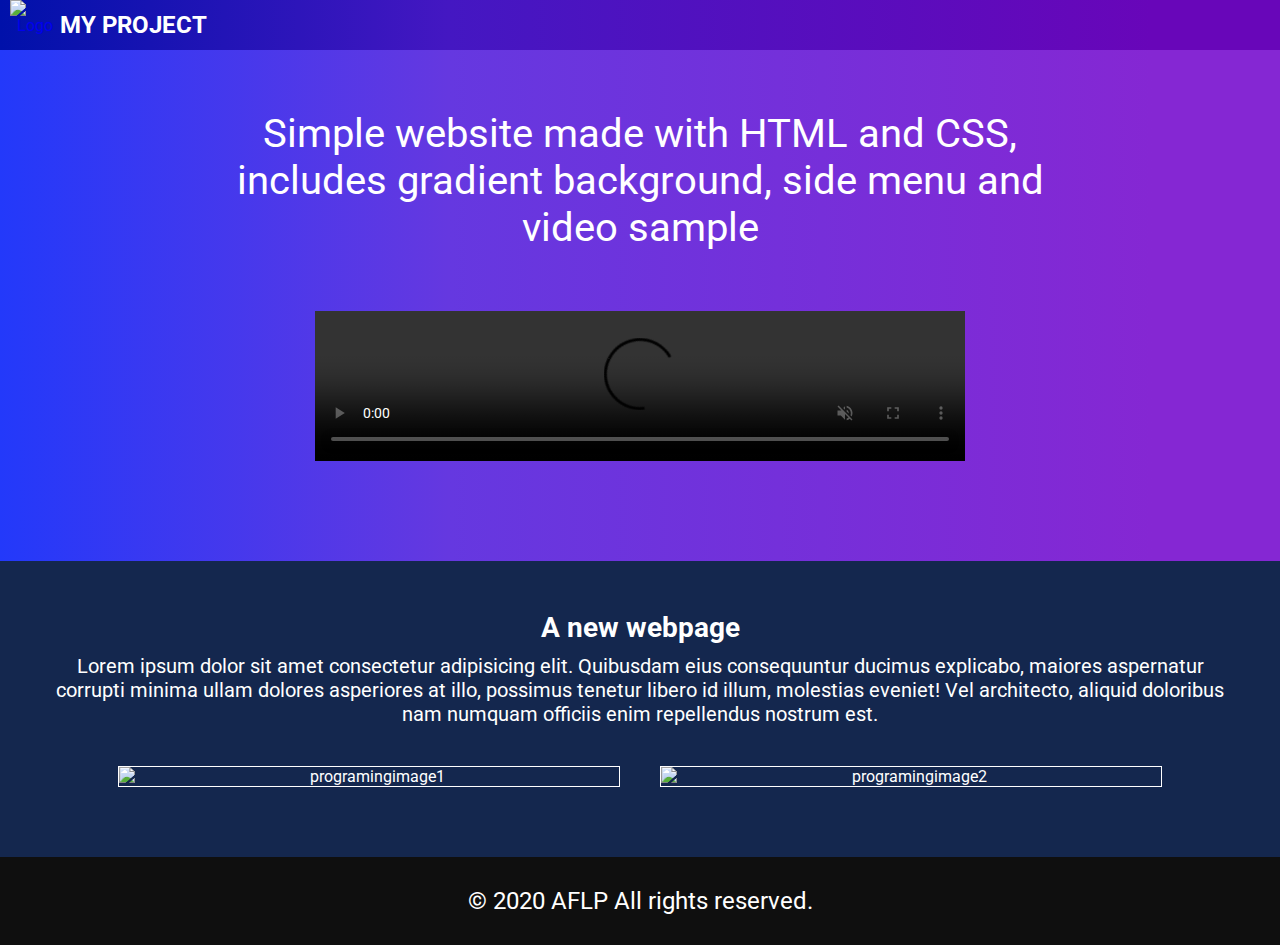
==== index.html @ 9c51f64b "Add files via upload" ====
<!DOCTYPE html>

<html lang="en">

<head>
    <meta charset="UTF-8">
    <meta name="viewport" content="width=device-width, initial-scale=1.0">
    <meta name="description" content="project, new page, initial">
    <link rel="stylesheet" href="styles.css">
    <link href="https://fonts.googleapis.com/css?family=Roboto:300&display=swap" rel="stylesheet">
    <title>My project</title>
    <link rel="shortcut icon" href="images/ProjectLogo2.png" type="image/x-icon">
    <script src="https://kit.fontawesome.com/fa57f7ea31.js" crossorigin="anonymous"></script>
</head>

<body class="mainbody">
    <header>
        <div class="atama">
                <a href="index.html"><img src="images/logo_white.png" alt="Logo" width="50px"></a> 
                <a href="index.html"><h2 id="title">My project</h2></a> 
                <input type="checkbox" id="check">
                <label for="check" class="showmenu">
                    <i class="fas fa-bars"></i>
                </label>
                <ul class="menu">
                    <a href="index.html">Home</a>
                    <a href="#">Social Media</a>
                    <a href="about.html">About me</a>
                    <label for="check" class="hidemenu">
                        <i class="fas fa-times"></i>
                    </label>
                </ul>
        </div>
    </header>
    
    <div class="flexbox">
        <div class="text">
            <p>Simple website made with HTML and CSS, includes gradient background, side menu and video sample</p>
        </div>
        <div class="video">
            <video src="images/video.mp4" autoplay="1" muted="1" loop="1" controls="1">Sample</video>
        </div>
    </div>

    <section class="randomtext">
        <h2>A new webpage</h2>
        <p>Lorem ipsum dolor sit amet consectetur adipisicing elit. Quibusdam eius consequuntur ducimus explicabo, maiores aspernatur corrupti minima ullam dolores asperiores at illo, possimus tenetur libero id illum, molestias eveniet! Vel architecto, aliquid doloribus nam numquam officiis enim repellendus nostrum est.</p>
        <div class="images">
            <img src="images/image1.jpg" alt="programingimage1" width="400px">
            <img src="images/image2.jpg" alt="programingimage2" width="400px">
        </div>
    </section>

    <footer>
        <p>© 2020 AFLP All rights reserved.</p>
    </footer>
</body class="mainbody">

</html>
---- styles.css ----
*{
    margin: 0;
    padding: 0;
    font-family: "Roboto", sans-serif;
}

.atama{
    height: 50px;
    text-align: center;
    padding: 0 20px;
    background-image: linear-gradient(to right, rgb(0, 17, 170) 0%, #4417c2 35%, rgb(104, 6, 185) 90%);
    color: white;
}

.atama img{
    display: block;
    float: left;
    margin-left: -10px;
    cursor: pointer;
}

#title{
    text-transform: uppercase; 
    color: white;
    line-height: 50px; 
    float: left;
    cursor: pointer;
}


.mainbody{
    background-color: #260548;
    background-image: linear-gradient(to right, rgb(35, 57, 250) 0%, #6538e0 35%, rgb(133, 39, 211) 90%);
    background-repeat: no-repeat;
}

.intro{
    font-size: 30px;
    color: white;
    margin: 20px 20px 0 20px;
    text-align: center;
}

.menu{
    float: right;
    font-size: 26px;
}


.menu a{
    text-decoration: none;
    color: white;
    text-transform: uppercase;
    padding: 0px 10px;
}


.showmenu, .hidemenu{
    transition: 0.4s;
    font-size: 25px;
    cursor: pointer;
    display: block;
}

.showmenu{
    float: right;
}

.menu a:hover, .showmenu:hover, .hidemenu:hover{
    color: #74C6FF;
} 

.showmenu i{
    float: right;
    line-height: 50px;
}

#check{
    position: absolute;
    visibility: hidden;
}

@media screen{
    .menu{
        position: fixed;
        width: 255px;
        height: 100vh;
        background-color: #4417c2;
        right: -100%;
        top: 0;
        text-align: center;
        padding: 80px 0;
        line-height: normal;
        transition: 0.4s;
        z-index: 1;
    }

    .menu a{    
        transition: 0.4s;
        display: block;
        padding: 20px;
        margin: 0 20px 0 20px;
    }

    .hidemenu{
        position: absolute;
        top: 20px;
        right: 20px;
    }

    #check:checked ~ .menu{
        right: 0;
    }
}

@media screen and (max-width: 700px){
    #title{
        opacity: 0;
        visibility: hidden;
        transition: 0.2s;
    }
}

.text{
    display: flex;
    text-align: center;
    color: white;
    padding: 0 10px 0 10px;
    margin: 30px 10px 40px 10px;
    max-width: 900px;
    align-items: center;
}

.flexbox video{
    display: block;
    margin: 20px auto;
}

.flexbox{
    display: flex;
    flex-flow: row wrap;
    justify-content: space-around;
    align-items: center;
    z-index: -1;
}

@media screen and (max-width: 600px){
    .text{
        font-size: 32px;
    }
} 
@media screen and (min-width: 601px){
    .text{
        font-size: 40px;
    }
} 

@media screen and (max-width: 700px){
    .flexbox video{
        width: 90vw;
    }
}
@media screen and (min-width: 700.1px){
    .flexbox video{
        width: 650px;
    }
}

.randomtext{
    text-align: center;
    display: flex;
    flex-direction: column;
    background-color: #14274E;
    color: white;
    padding: 50px;
    margin-top: 80px;
    justify-content: center;
}

.randomtext h2{
    margin-bottom: 10px;
    font-size: 28px;
}

.randomtext p{
    font-size: 20px;
}

.images{
    display: flex;
    flex-direction: row;
    flex-wrap: wrap;
    justify-content: center;
    margin-top: 20px;
}

.images img{
    border: 1px solid white;
    margin: 20px;
}

@media screen and (max-width: 550px){
    .images img{
        width: 90vw;
    }
}
@media screen and (min-width: 550.1px){
    .images img{
        width: 500px;
    }
}

@media screen and (max-width: 1600px){
     .flexbox{
            margin: 30px 20px 20px 20px;
     }
}

@media screen and (min-width:1600.1px){
    .flexbox{
        margin: 60px 20px 20px 20px;
    }
}

footer{
    display: flex;
    color: white;
    background-color: rgb(15, 15, 15);
    padding: 30px;
    justify-content: center;
}


@media screen and (max-width: 550px){
    footer{
        font-size: 20px;
    }
}
@media screen and (min-width: 550.1px){
    footer{
        font-size: 24px;
    }
}

.info{
    display: flex;
    justify-content: space-evenly;
    align-items: center;
    color: white;
    font-size: 32px;
}

.info img{
    border-radius: 50%;
    margin: 25px;
}

.aboutbody{
    background-image: linear-gradient(to right, rgb(35, 57, 250) 0%, #6538e0 35%, rgb(133, 39, 211) 90%);
}

.myinfo{
    display: block;
}
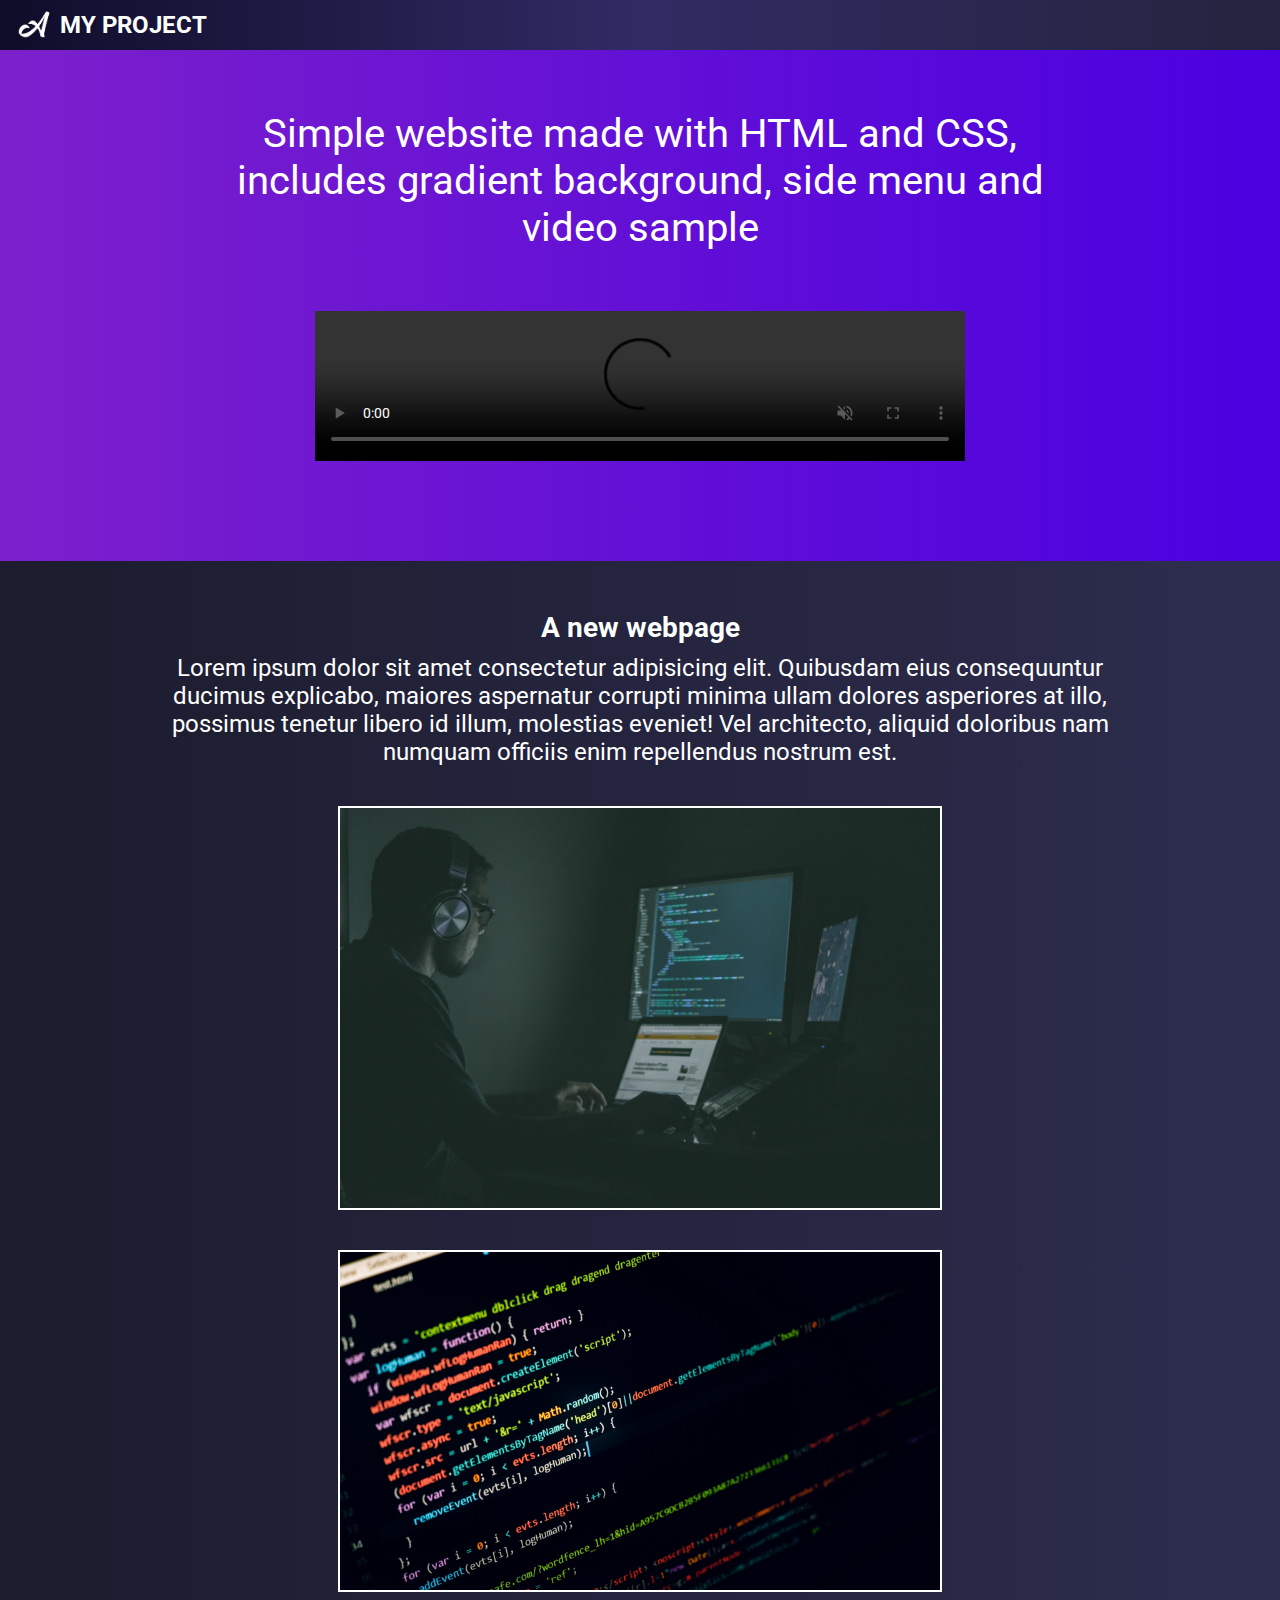
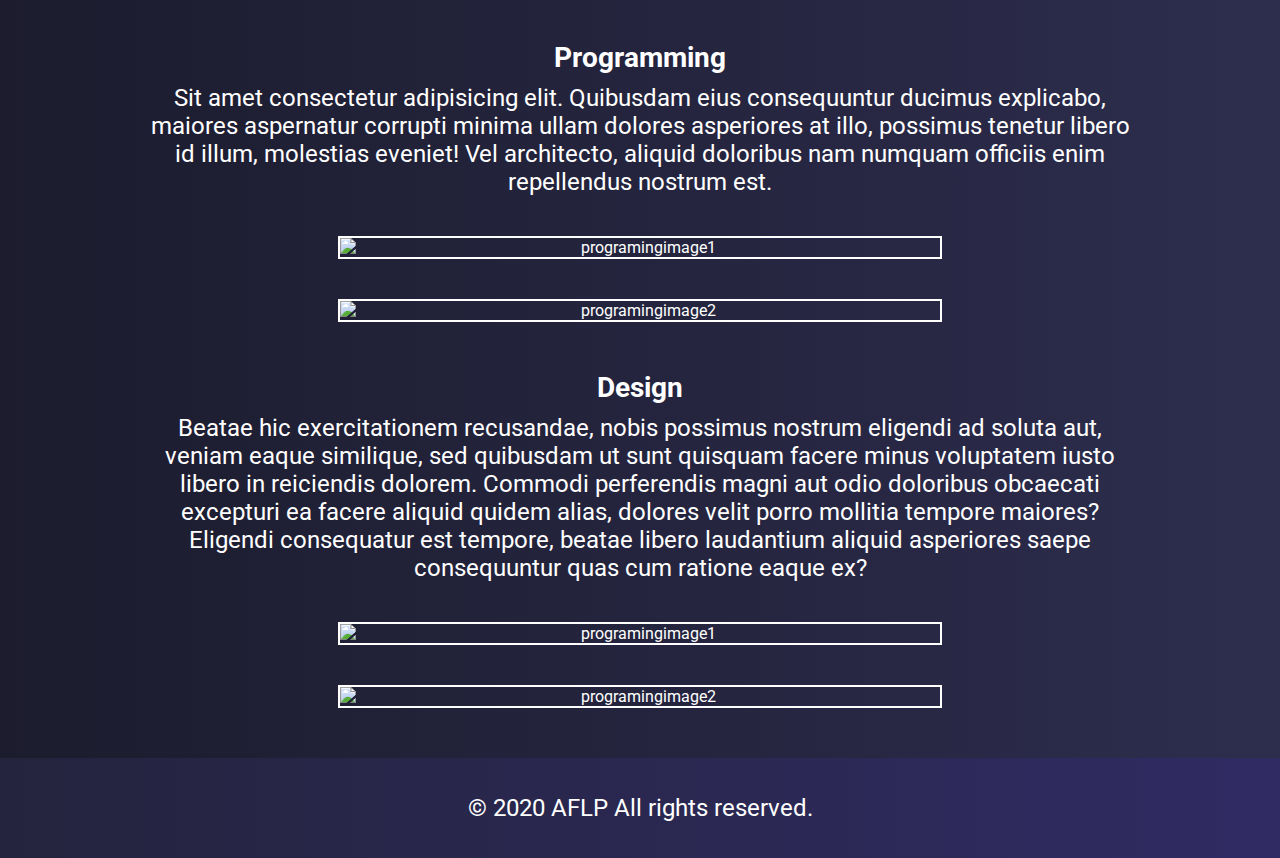
==== commit ed0f9b6b: "Add files via upload" ====
--- a/index.html
+++ b/index.html
@@ -9,22 +9,21 @@
     <link rel="stylesheet" href="styles.css">
     <link href="https://fonts.googleapis.com/css?family=Roboto:300&display=swap" rel="stylesheet">
     <title>My project</title>
-    <link rel="shortcut icon" href="images/ProjectLogo2.png" type="image/x-icon">
+    <link rel="shortcut icon" href="images/FinalLogo.png" type="image/x-icon">
     <script src="https://kit.fontawesome.com/fa57f7ea31.js" crossorigin="anonymous"></script>
 </head>
 
 <body class="mainbody">
     <header>
         <div class="atama">
-                <a href="index.html"><img src="images/logo_white.png" alt="Logo" width="50px"></a> 
-                <a href="index.html"><h2 id="title">My project</h2></a> 
+                <a href="index.html" title="Home"><img src="images/logo_white.png" alt="Logo" width="50px"></a> 
+                <a href="index.html" title="Home"><h2 id="title">My project</h2></a> 
                 <input type="checkbox" id="check">
                 <label for="check" class="showmenu">
                     <i class="fas fa-bars"></i>
                 </label>
                 <ul class="menu">
                     <a href="index.html">Home</a>
-                    <a href="#">Social Media</a>
                     <a href="about.html">About me</a>
                     <label for="check" class="hidemenu">
                         <i class="fas fa-times"></i>
@@ -34,7 +33,7 @@
     </header>
     
     <div class="flexbox">
-        <div class="text">
+        <div class="maintitle">
             <p>Simple website made with HTML and CSS, includes gradient background, side menu and video sample</p>
         </div>
         <div class="video">
@@ -46,14 +45,30 @@
         <h2>A new webpage</h2>
         <p>Lorem ipsum dolor sit amet consectetur adipisicing elit. Quibusdam eius consequuntur ducimus explicabo, maiores aspernatur corrupti minima ullam dolores asperiores at illo, possimus tenetur libero id illum, molestias eveniet! Vel architecto, aliquid doloribus nam numquam officiis enim repellendus nostrum est.</p>
         <div class="images">
-            <img src="images/image1.jpg" alt="programingimage1" width="400px">
-            <img src="images/image2.jpg" alt="programingimage2" width="400px">
+            <img src="images/image1.jpg" alt="programingimage1">
+            <img src="images/image2.jpg" alt="programingimage2">
         </div>
     </section>
-
+    <section class="randomtext2">
+        <h2>Programming</h2>
+        <p>Sit amet consectetur adipisicing elit. Quibusdam eius consequuntur ducimus explicabo, maiores aspernatur corrupti minima ullam dolores asperiores at illo, possimus tenetur libero id illum, molestias eveniet! Vel architecto, aliquid doloribus nam numquam officiis enim repellendus nostrum est.</p>
+        <div class="images">
+            <img src="images/image3.jpg" alt="programingimage1">
+            <img src="images/image4.jpg" alt="programingimage2">
+        </div>
+    </section>
+    <section class="randomtext3">
+        <h2>Design</h2>
+        <p>Beatae hic exercitationem recusandae, nobis possimus nostrum eligendi ad soluta aut, veniam eaque similique, sed quibusdam ut sunt quisquam facere minus voluptatem iusto libero in reiciendis dolorem. Commodi perferendis magni aut odio doloribus obcaecati excepturi ea facere aliquid quidem alias, dolores velit porro mollitia tempore maiores? Eligendi consequatur est tempore, beatae libero laudantium aliquid asperiores saepe consequuntur quas cum ratione eaque ex?</p>
+        <div class="images">
+            <img src="images/image5.jpg" alt="programingimage1">
+            <img src="images/image6.jpg" alt="programingimage2">
+        </div>
+    </section>
+    
     <footer>
         <p>© 2020 AFLP All rights reserved.</p>
     </footer>
-</body class="mainbody">
+</body>
 
 </html>
--- a/styles.css
+++ b/styles.css
@@ -4,16 +4,16 @@
     font-family: "Roboto", sans-serif;
 }
 
+/* Header design --->*/
+
 .atama{
     height: 50px;
-    text-align: center;
     padding: 0 20px;
-    background-image: linear-gradient(to right, rgb(0, 17, 170) 0%, #4417c2 35%, rgb(104, 6, 185) 90%);
+    background: linear-gradient(to right, #0f0c29, #302b63, #24243e);
     color: white;
 }
 
 .atama img{
-    display: block;
     float: left;
     margin-left: -10px;
     cursor: pointer;
@@ -29,21 +29,24 @@
 
 
 .mainbody{
-    background-color: #260548;
-    background-image: linear-gradient(to right, rgb(35, 57, 250) 0%, #6538e0 35%, rgb(133, 39, 211) 90%);
+    background: #1e1e31;
+    background-image: linear-gradient(to right, #7c20cc, #4a00e0);
     background-repeat: no-repeat;
-}
-
-.intro{
-    font-size: 30px;
-    color: white;
-    margin: 20px 20px 0 20px;
-    text-align: center;
 }
 
 .menu{
     float: right;
     font-size: 26px;
+    position: fixed;
+    width: 255px;
+    height: 100vh;
+    background-color: #151138;
+    right: -100%;
+    top: 0;
+    text-align: center;
+    padding: 80px 0;
+    transition: 0.4s;
+    z-index: 1;
 }
 
 
@@ -51,7 +54,10 @@
     text-decoration: none;
     color: white;
     text-transform: uppercase;
-    padding: 0px 10px;
+    transition: 0.4s;
+    display: block;
+    padding: 20px;
+    margin: 0 20px 0 20px;
 }
 
 
@@ -59,15 +65,21 @@
     transition: 0.4s;
     font-size: 25px;
     cursor: pointer;
-    display: block;
 }
 
 .showmenu{
     float: right;
 }
 
+.hidemenu{
+    position: absolute;
+    top: 20px;
+    right: 20px;
+}
+
+
 .menu a:hover, .showmenu:hover, .hidemenu:hover{
-    color: #74C6FF;
+    color: #8E2DE2;
 } 
 
 .showmenu i{
@@ -76,41 +88,11 @@
 }
 
 #check{
-    position: absolute;
     visibility: hidden;
 }
 
-@media screen{
-    .menu{
-        position: fixed;
-        width: 255px;
-        height: 100vh;
-        background-color: #4417c2;
-        right: -100%;
-        top: 0;
-        text-align: center;
-        padding: 80px 0;
-        line-height: normal;
-        transition: 0.4s;
-        z-index: 1;
-    }
-
-    .menu a{    
-        transition: 0.4s;
-        display: block;
-        padding: 20px;
-        margin: 0 20px 0 20px;
-    }
-
-    .hidemenu{
-        position: absolute;
-        top: 20px;
-        right: 20px;
-    }
-
-    #check:checked ~ .menu{
-        right: 0;
-    }
+#check:checked ~ .menu{
+    right: 0;
 }
 
 @media screen and (max-width: 700px){
@@ -121,7 +103,9 @@
     }
 }
 
-.text{
+/* Content design --->*/
+
+.maintitle{
     display: flex;
     text-align: center;
     color: white;
@@ -144,46 +128,65 @@
     z-index: -1;
 }
 
-@media screen and (max-width: 600px){
-    .text{
-        font-size: 32px;
-    }
-} 
-@media screen and (min-width: 601px){
-    .text{
-        font-size: 40px;
-    }
-} 
-
 @media screen and (max-width: 700px){
     .flexbox video{
         width: 90vw;
     }
+    .maintitle{
+        font-size: 32px;
+    }
 }
 @media screen and (min-width: 700.1px){
     .flexbox video{
         width: 650px;
     }
+    .maintitle{
+        font-size: 40px;
+    }
 }
 
 .randomtext{
     text-align: center;
     display: flex;
     flex-direction: column;
-    background-color: #14274E;
-    color: white;
-    padding: 50px;
+    background-image: linear-gradient(to right, #1c1c2e, #24243e, #2d2d4e);
+    color: white;
+    padding: 50px 50px 30px 50px;
     margin-top: 80px;
     justify-content: center;
 }
 
-.randomtext h2{
+.randomtext2{
+    text-align: center;
+    display: flex;
+    flex-direction: column;
+    background-image: linear-gradient(to right, #1c1c2e, #24243e, #2d2d4e);
+    color: white;
+    padding: 0 50px 30px 50px;
+    margin-top: -1px;
+    justify-content: center;
+}
+
+.randomtext3{
+    text-align: center;
+    display: flex;
+    flex-direction: column;
+    background-image: linear-gradient(to right, #1c1c2e, #24243e, #2d2d4e);
+    color: white;
+    margin-top: -1px;
+    padding: 0 50px 30px 50px;
+    justify-content: center;
+}
+
+
+.randomtext h2, .randomtext2 h2, .randomtext3 h2{
     margin-bottom: 10px;
     font-size: 28px;
 }
 
-.randomtext p{
-    font-size: 20px;
+
+.randomtext p, .randomtext2 p, .randomtext3 p{
+    font-size: 24px;
 }
 
 .images{
@@ -195,18 +198,18 @@
 }
 
 .images img{
-    border: 1px solid white;
+    border: 2px solid white;
     margin: 20px;
 }
 
-@media screen and (max-width: 550px){
+@media screen and (max-width: 650px){
     .images img{
         width: 90vw;
     }
 }
-@media screen and (min-width: 550.1px){
+@media screen and (min-width: 650.1px){
     .images img{
-        width: 500px;
+        width: 600px;
     }
 }
 
@@ -222,11 +225,19 @@
     }
 }
 
+@media screen and (min-width: 1000px){
+    .randomtext p, .randomtext2 p, .randomtext3 p{
+        margin: 0 100px 0 100px;
+    }
+}
+
+/* Footer design --->*/
+
 footer{
     display: flex;
-    color: white;
-    background-color: rgb(15, 15, 15);
-    padding: 30px;
+    line-height: 100px;
+    color: white;
+    background: linear-gradient(to right,  #24243e, #302b63);
     justify-content: center;
 }
 
@@ -241,13 +252,25 @@
         font-size: 24px;
     }
 }
+@media screen and (max-width: 350px){
+    footer{
+        font-size: 16px;
+    }
+}
+
+/* About page--->*/
 
 .info{
     display: flex;
-    justify-content: space-evenly;
+    flex-direction: column;
+    justify-content: center;
     align-items: center;
     color: white;
-    font-size: 32px;
+    text-align: center;
+}
+
+.info .name{
+    margin-bottom: 20px;
 }
 
 .info img{
@@ -255,10 +278,72 @@
     margin: 25px;
 }
 
+.basicinfo{
+    list-style: none;
+    margin-top: 20px;
+}
+
+.basicinfo li{
+    margin: 10px 10px 0 10px;
+}
+
 .aboutbody{
-    background-image: linear-gradient(to right, rgb(35, 57, 250) 0%, #6538e0 35%, rgb(133, 39, 211) 90%);
-}
-
-.myinfo{
-    display: block;
-}+    background-color: #1e1e31;
+    background-image: linear-gradient(to right, #1c1c2e, #24243e, #2d2d4e);
+    background-repeat: no-repeat;
+}
+
+.contentaboutme{
+    display: flex;
+    flex-flow: row wrap;
+    justify-content: space-around;
+    margin: 80px 20px 50px 20px;
+    align-items: center;
+    z-index: -1;
+}
+
+
+@media screen and (max-width: 550px){
+    .info{
+        font-size: 26px;
+    }
+    .socialmedia h2{
+        font-size: 26px;    
+    }
+}
+
+@media screen and (min-width: 550.1px){
+    .info{
+        font-size: 30px;
+    }
+    .socialmedia h2{
+        font-size: 30px;    
+    }
+}
+
+.socialmedia{
+    text-align: center;
+    margin-bottom: 80px;
+}
+
+.socialmedia h2{
+    color: white;
+    font-size: 40px;
+    margin-bottom: 20px;    
+}
+
+
+.socialmediabutton{
+    color: white;
+    font-size: 60px;
+    margin: 0 10px 0 10px;
+}
+
+.socialmediabutton:hover{
+    color: #8E2DE2; 
+    transition: 0.4s;
+}
+
+
+
+    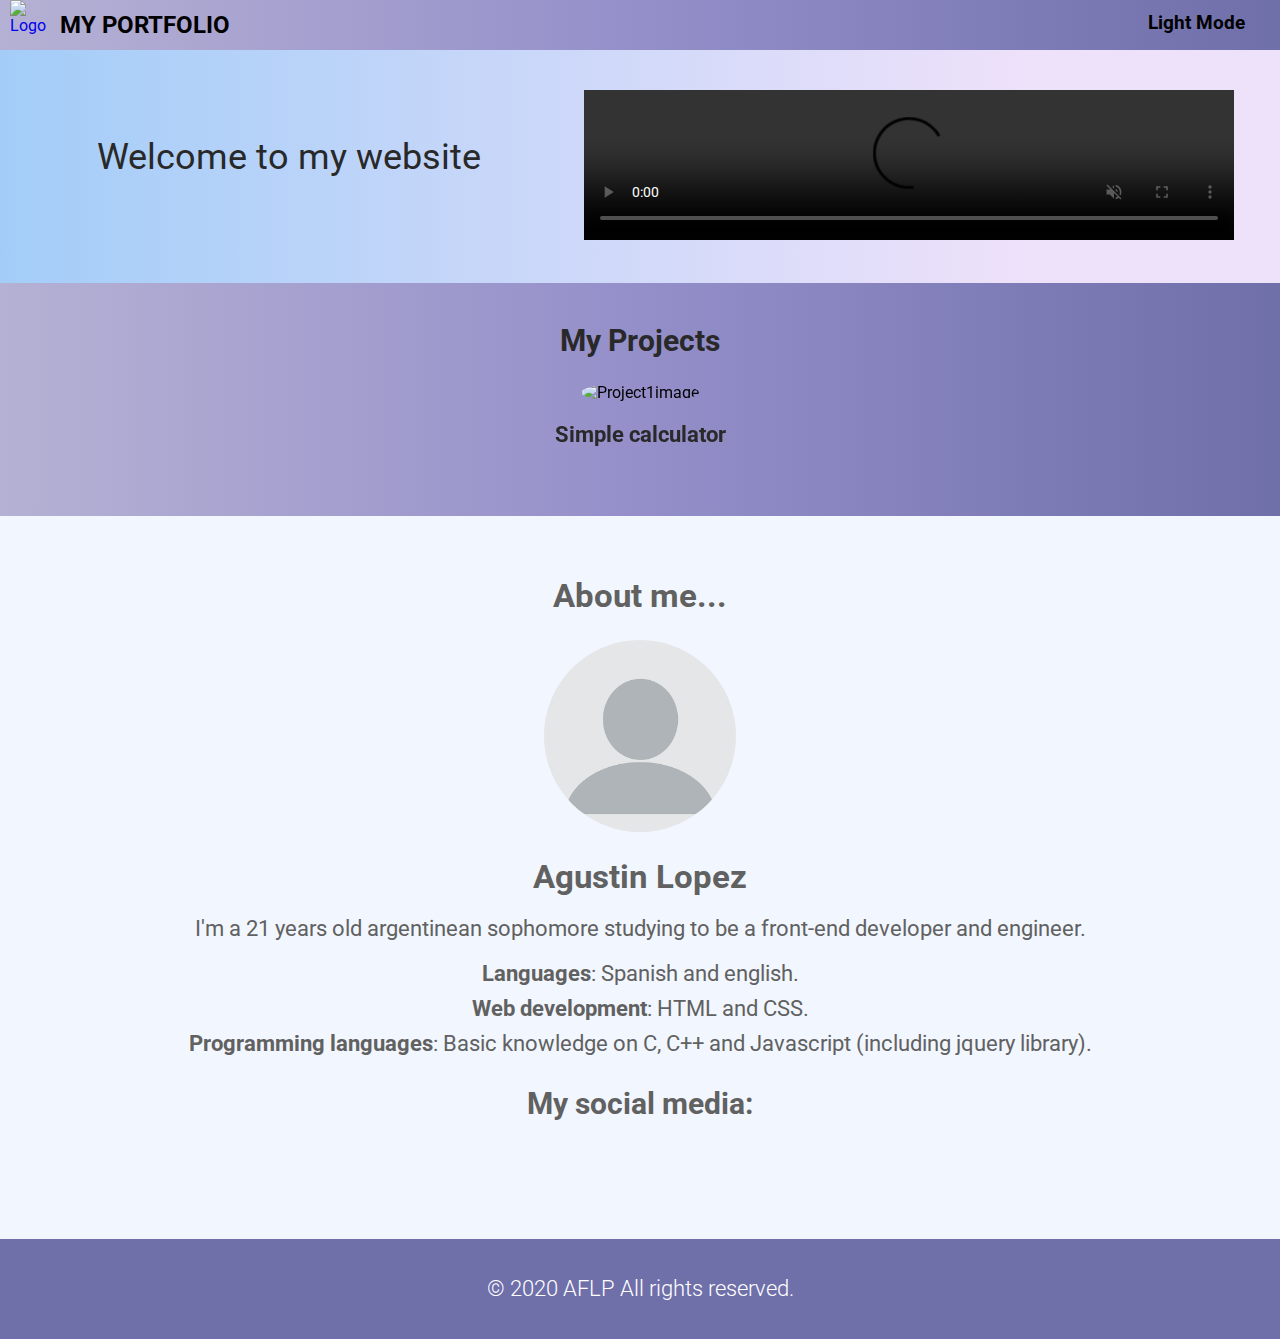
==== commit 29a0e342: "Add files via upload" ====
--- a/index.html
+++ b/index.html
@@ -6,69 +6,75 @@
     <meta charset="UTF-8">
     <meta name="viewport" content="width=device-width, initial-scale=1.0">
     <meta name="description" content="project, new page, initial">
-    <link rel="stylesheet" href="styles.css">
+    <link rel="stylesheet" id="stylesheet" href="light-mode.css">
+    <link href="https://unpkg.com/aos@2.3.1/dist/aos.css" rel="stylesheet">
     <link href="https://fonts.googleapis.com/css?family=Roboto:300&display=swap" rel="stylesheet">
-    <title>My project</title>
+    <title>Home</title>
     <link rel="shortcut icon" href="images/FinalLogo.png" type="image/x-icon">
     <script src="https://kit.fontawesome.com/fa57f7ea31.js" crossorigin="anonymous"></script>
 </head>
 
 <body class="mainbody">
     <header>
-        <div class="atama">
-                <a href="index.html" title="Home"><img src="images/logo_white.png" alt="Logo" width="50px"></a> 
-                <a href="index.html" title="Home"><h2 id="title">My project</h2></a> 
-                <input type="checkbox" id="check">
-                <label for="check" class="showmenu">
-                    <i class="fas fa-bars"></i>
-                </label>
-                <ul class="menu">
-                    <a href="index.html">Home</a>
-                    <a href="about.html">About me</a>
-                    <label for="check" class="hidemenu">
-                        <i class="fas fa-times"></i>
-                    </label>
-                </ul>
-        </div>
+            <a href="index.html" title="Home"><img id='imagelogo'src="images/logo_black.png" alt="Logo" width="50px"></a> 
+            <a href="index.html" title="Home"><h2 id="title">My portfolio</h2></a> 
+            <label class="toggle on" for="change-mode" title="Toggle dark mode"><i class="fas fa-toggle-on"></i></label>
+            <label class="toggle off" for="change-mode" title="Toggle light mode"><i class="fas fa-toggle-off"></i></label>
+            <h3 id="label">Light Mode</h3>
+            <input type="checkbox" id="change-mode">
     </header>
     
     <div class="flexbox">
         <div class="maintitle">
-            <p>Simple website made with HTML and CSS, includes gradient background, side menu and video sample</p>
+            <p>Welcome to my website</p>
         </div>
         <div class="video">
             <video src="images/video.mp4" autoplay="1" muted="1" loop="1" controls="1">Sample</video>
         </div>
     </div>
-
-    <section class="randomtext">
-        <h2>A new webpage</h2>
-        <p>Lorem ipsum dolor sit amet consectetur adipisicing elit. Quibusdam eius consequuntur ducimus explicabo, maiores aspernatur corrupti minima ullam dolores asperiores at illo, possimus tenetur libero id illum, molestias eveniet! Vel architecto, aliquid doloribus nam numquam officiis enim repellendus nostrum est.</p>
-        <div class="images">
-            <img src="images/image1.jpg" alt="programingimage1">
-            <img src="images/image2.jpg" alt="programingimage2">
+    <section class="works" >
+        <h2>My Projects</h2>
+        <div class="work1" data-aos="zoom-in" data-aos-duration="750">
+            <div class="overlaywork1">
+                <h3>Calculator made with HTML, CSS & Javascript</h3>
+            </div>
+            <img src="images/work1.PNG" alt="Project1image" id="work1img">
+            <a href="https://aflp2199.github.io/SimpleCalculator"><h3 id="work1title">Simple calculator</h3></a>
         </div>
     </section>
-    <section class="randomtext2">
-        <h2>Programming</h2>
-        <p>Sit amet consectetur adipisicing elit. Quibusdam eius consequuntur ducimus explicabo, maiores aspernatur corrupti minima ullam dolores asperiores at illo, possimus tenetur libero id illum, molestias eveniet! Vel architecto, aliquid doloribus nam numquam officiis enim repellendus nostrum est.</p>
-        <div class="images">
-            <img src="images/image3.jpg" alt="programingimage1">
-            <img src="images/image4.jpg" alt="programingimage2">
-        </div>
-    </section>
-    <section class="randomtext3">
-        <h2>Design</h2>
-        <p>Beatae hic exercitationem recusandae, nobis possimus nostrum eligendi ad soluta aut, veniam eaque similique, sed quibusdam ut sunt quisquam facere minus voluptatem iusto libero in reiciendis dolorem. Commodi perferendis magni aut odio doloribus obcaecati excepturi ea facere aliquid quidem alias, dolores velit porro mollitia tempore maiores? Eligendi consequatur est tempore, beatae libero laudantium aliquid asperiores saepe consequuntur quas cum ratione eaque ex?</p>
-        <div class="images">
-            <img src="images/image5.jpg" alt="programingimage1">
-            <img src="images/image6.jpg" alt="programingimage2">
-        </div>
-    </section>
-    
+    <div class="about">
+        <section class="aboutbody" data-aos="fade-right">
+            <div class="contentaboutme">
+                <div class="info" >
+                    <h2 class="aboutme">About me...</h2>
+                    <img src="images/profile.png" alt="File photo" width="192">
+                    <h2 class="name">Agustin Lopez</h2>
+                    <p>I'm a 21 years old argentinean sophomore studying to be a front-end developer and engineer.</p>
+                    <ul class="basicinfo">
+                        <li><b>Languages</b>: Spanish and english.</li>
+                        <li><b>Web development</b>: HTML and CSS.</li>
+                        <li><b>Programming languages</b>: Basic knowledge on C, C++ and Javascript (including jquery library).</li>
+                    </ul>
+                </div>
+            </div>
+            <div class="socialmedia">
+                <h2>My social media:</h2>
+                <a href="https://www.github.com/AFLP2199" class="socialmediabutton" target="_blank" title="Github"><i class="fab fa-github"></i></i></a>
+            </div>    
+        </section>
+    </div>
     <footer>
         <p>© 2020 AFLP All rights reserved.</p>
     </footer>
+    <script src="https://unpkg.com/aos@2.3.1/dist/aos.js"></script>
+    <script src="code.js"></script>
 </body>
+</html>
 
-</html>
+<script>
+    
+    AOS.init({
+        once: true
+    });
+    
+</script>--- a/light-mode.css
+++ b/light-mode.css
@@ -0,0 +1,280 @@
+*{
+    margin: 0;
+    padding: 0;
+    font-family: "Roboto", 'Raleway', sans-serif;
+}
+
+/* Header design --->*/
+
+header{
+    height: 50px;
+    padding: 0 20px;
+    background: linear-gradient(to right, #b5b1d4, #948fc9, #6f6faa);
+}
+
+header img{
+    float: left;
+    margin-left: -10px;
+    cursor: pointer;
+}
+header a{
+    user-select: none;
+}
+#change-mode{
+    display: none;
+}
+.toggle{
+    float: right;
+    font-size: 32px;
+    margin-top: 6px;
+    cursor: pointer;
+    transition: 0.4s;
+}
+.off{
+    display: none;
+}
+
+#label{
+    float: right;
+    line-height: 47.5px;
+    padding-right: 15px;
+}
+#title{
+    text-transform: uppercase; 
+    color: #000000;
+    line-height: 50px; 
+    float: left;
+    cursor: pointer;
+    transition: 0.2s;
+}
+
+.mainbody{
+    background-color: #8EC5FC;
+    background-image: linear-gradient(90deg, #a3cdf8 0%, #eee1fa 80%);    
+    background-repeat: no-repeat;
+}
+
+@media screen and (max-width: 700px){
+    #title, #label{
+        display: none;
+    }
+}
+
+/* Main content design --->*/
+
+.maintitle{
+    display: flex;
+    justify-content: center;
+    align-items: center;
+    text-align: center;
+    color: #292929;
+    padding: 0 10px 0 10px;
+    margin: 20px 40px 40px 40px;
+    max-width: 900px;
+}
+
+.flexbox{
+    display: flex;
+    flex-flow: row wrap;
+    justify-content: space-around;
+    align-items: center;
+    z-index: -1;
+    margin: 40px 20px 40px 20px;
+}
+
+@media screen and (max-width: 700px){
+    .flexbox video{
+        width: 90vw;
+    }
+    .maintitle{
+        font-size: 30px;
+    }
+}
+@media screen and (min-width: 700.1px){
+    .flexbox video{
+        width: 650px;
+    }
+    .maintitle{
+        font-size: 36px;
+    }
+}
+
+/* Projects design --->*/
+.works{
+    display: flex;
+    justify-content: center;
+    align-items: center;
+    flex-flow: column;
+    text-align: center;
+    background: #b5b1d4;
+    background: linear-gradient(to right, #b5b1d4, #948fc9, #6f6faa);
+    padding: 40px 50px 50px 50px;
+    margin-top: -1px;
+}
+.works h2{
+    color: #292929;
+    font-size: 30px;
+    margin-bottom: 25px;
+}
+
+.overlaywork1{
+    display: flex;
+    justify-content: center;
+    flex-direction: column;
+    position: absolute;
+    height: 285px;
+    width: 300px;
+    opacity: 0;
+    background-color: rgba(0, 0, 0, 0.6);
+    border-radius: 50%;
+    z-index: 111;
+    user-select: none;
+    transition: 0.3s;
+}
+
+.work1 h3{
+    margin: 20px;
+    font-size: 22px;
+    transition: 0.3s;
+    color: #ffffff;
+}
+#work1title{
+    color: #292929;
+}
+
+.work1 a{
+    text-decoration: none;
+}
+
+#work1img{
+    position: relative;
+    height: 285px;
+    width: 300px;
+    border-radius: 50%;
+}
+
+#work1title:hover{
+    color: #5928a8; 
+}
+.overlaywork1:hover{
+    opacity: 1;
+}
+@media screen and (max-width: 650px){
+    #work1img, .overlaywork1{
+        height: 185px;
+        width: 210px;
+        text-align: center;
+    }
+}
+@media screen and (min-width: 650.1px){
+    #work1img, .overlaywork1{
+        height: 285px;
+        width: 300px;
+    }
+}
+/* About --->*/
+
+.about{
+    background: rgb(222,232,255);
+    background: linear-gradient(90deg, #dee8ff 0%, #f2f7ff 0%);
+}
+.info{
+    display: flex;
+    flex-direction: column;
+    justify-content: center;
+    align-items: center;
+    color: #616161;
+    text-align: center;
+}
+
+.info .name{
+    margin-bottom: 20px;
+}
+
+.info img{
+    border-radius: 50%;
+    margin: 25px;
+}
+
+.basicinfo{
+    list-style: none;
+    margin-top: 10px;
+}
+
+.basicinfo li{
+    margin: 10px 10px 0 10px;
+}
+
+.aboutbody{
+    background: rgb(222,232,255);
+    background: linear-gradient(90deg, #dee8ff 0%, #f2f7ff 0%);
+    padding-bottom: 40px;
+}
+
+.contentaboutme{
+    display: flex;
+    flex-flow: row wrap;
+    justify-content: space-around;
+    margin: -1px 20px 30px 20px;
+    padding-top: 60px;
+    align-items: center;
+    z-index: -1;
+}
+
+
+.socialmedia{
+    text-align: center;
+    margin-bottom: 0px;
+}
+
+.socialmedia h2{
+    color: #616161;
+    font-size: 40px;
+    margin-bottom: 20px;    
+}
+
+
+.socialmediabutton{
+    color: #616161;
+    font-size: 50px;
+    margin: 0 10px 0 10px;
+    transition: 0.3s;
+}
+
+.socialmediabutton:hover{
+    color: #5928a8; 
+}
+
+/* Footer design --->*/
+
+footer{
+    display: flex;
+    line-height: 100px;
+    color: #ffffff;
+    font-weight: 300;
+    background: #6f6faa;
+    justify-content: center;
+}
+
+
+@media screen and (max-width: 550px){
+    footer, .info{
+        font-size: 18px;
+    }
+    .socialmedia h2{
+        font-size: 24px;    
+    }
+}
+@media screen and (min-width: 550.1px){
+    footer, .info{
+        font-size: 22px;
+    }
+    .socialmedia h2{
+        font-size: 30px;    
+    }
+}
+@media screen and (max-width: 350px){
+    footer{
+        font-size: 18px;
+    }
+}
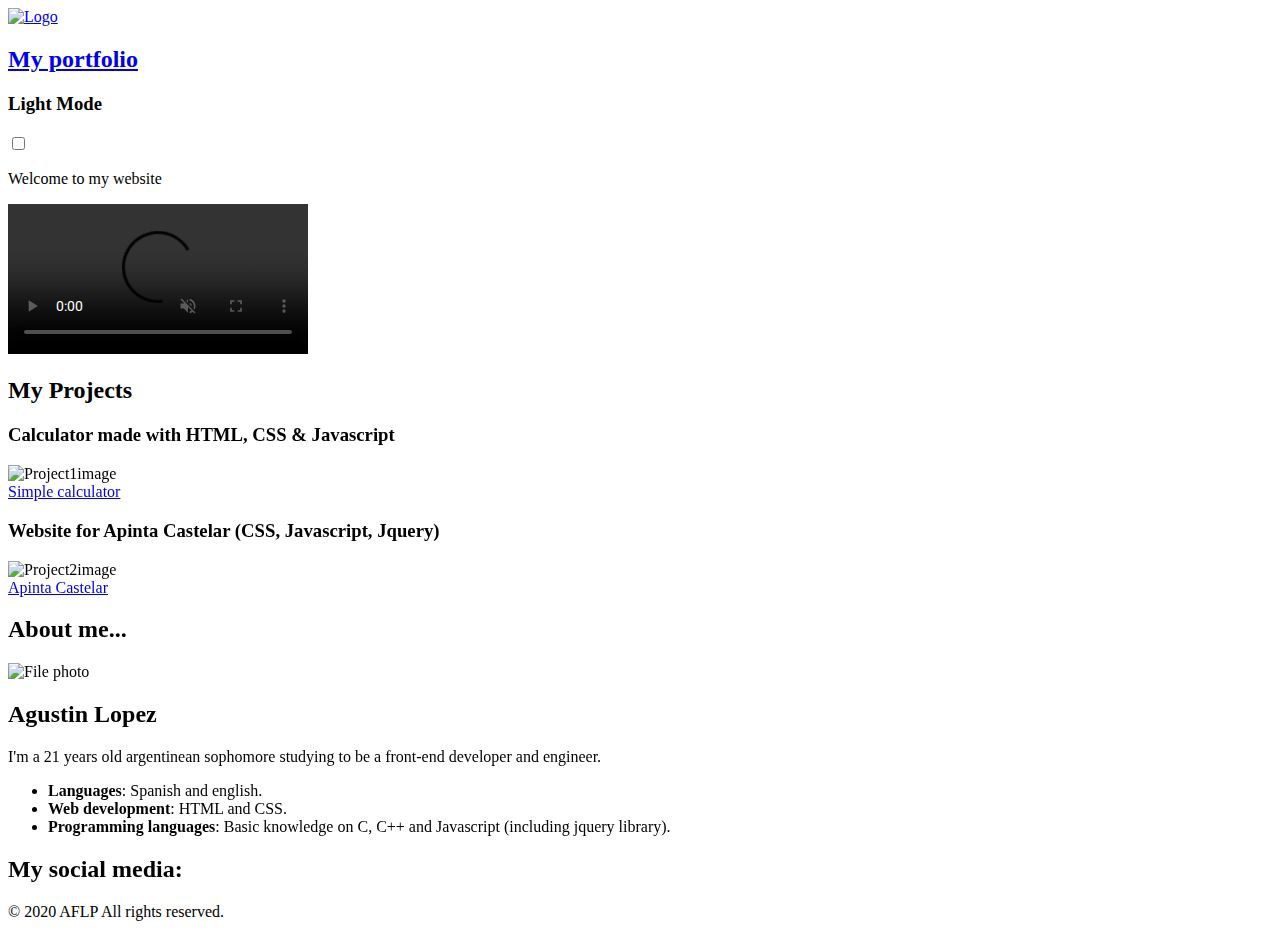
==== commit aa8aa6c8: "Add files via upload" ====
--- a/index.html
+++ b/index.html
@@ -6,17 +6,17 @@
     <meta charset="UTF-8">
     <meta name="viewport" content="width=device-width, initial-scale=1.0">
     <meta name="description" content="project, new page, initial">
-    <link rel="stylesheet" id="stylesheet" href="light-mode.css">
+    <link rel="stylesheet" id="stylesheet" href="assets/css/light-mode.css">
     <link href="https://unpkg.com/aos@2.3.1/dist/aos.css" rel="stylesheet">
     <link href="https://fonts.googleapis.com/css?family=Roboto:300&display=swap" rel="stylesheet">
     <title>Home</title>
-    <link rel="shortcut icon" href="images/FinalLogo.png" type="image/x-icon">
+    <link rel="shortcut icon" href="assets/images/FinalLogo.png" type="image/x-icon">
     <script src="https://kit.fontawesome.com/fa57f7ea31.js" crossorigin="anonymous"></script>
 </head>
 
 <body class="mainbody">
     <header>
-            <a href="index.html" title="Home"><img id='imagelogo'src="images/logo_black.png" alt="Logo" width="50px"></a> 
+            <a href="index.html" title="Home"><img id='imagelogo'src="assets/images/logo_black.png" alt="Logo" width="50px"></a> 
             <a href="index.html" title="Home"><h2 id="title">My portfolio</h2></a> 
             <label class="toggle on" for="change-mode" title="Toggle dark mode"><i class="fas fa-toggle-on"></i></label>
             <label class="toggle off" for="change-mode" title="Toggle light mode"><i class="fas fa-toggle-off"></i></label>
@@ -29,17 +29,26 @@
             <p>Welcome to my website</p>
         </div>
         <div class="video">
-            <video src="images/video.mp4" autoplay="1" muted="1" loop="1" controls="1">Sample</video>
+            <video src="assets/images/video.mp4" autoplay="1" muted="1" loop="1" controls="1">Sample</video>
         </div>
     </div>
     <section class="works" >
         <h2>My Projects</h2>
-        <div class="work1" data-aos="zoom-in" data-aos-duration="750">
-            <div class="overlaywork1">
-                <h3>Calculator made with HTML, CSS & Javascript</h3>
+        <div id="work-section">
+            <div class="work-items" data-aos="zoom-in" data-aos-duration="700">
+                <div class="overlaywork">
+                    <h3>Calculator made with HTML, CSS & Javascript</h3>
+                </div>
+                <img src="assets/images/work1.PNG" alt="Project1image" class="imageproject">
+                <br><a href="https://aflp2199.github.io/SimpleCalculator">Simple calculator</a>
             </div>
-            <img src="images/work1.PNG" alt="Project1image" id="work1img">
-            <a href="https://aflp2199.github.io/SimpleCalculator"><h3 id="work1title">Simple calculator</h3></a>
+            <div class="work-items" data-aos="zoom-in" data-aos-duration="700">
+                <div class="overlaywork">
+                    <h3>Website for Apinta Castelar (CSS, Javascript, Jquery)</h3>
+                </div>
+                <img src="assets/images/apinta.png" alt="Project2image" class="imageproject">
+                <br><a href="https://apintacastelar.com.ar/home/">Apinta Castelar</a>
+            </div>
         </div>
     </section>
     <div class="about">
@@ -47,7 +56,7 @@
             <div class="contentaboutme">
                 <div class="info" >
                     <h2 class="aboutme">About me...</h2>
-                    <img src="images/profile.png" alt="File photo" width="192">
+                    <img src="assets/images/profile.png" alt="File photo" width="192">
                     <h2 class="name">Agustin Lopez</h2>
                     <p>I'm a 21 years old argentinean sophomore studying to be a front-end developer and engineer.</p>
                     <ul class="basicinfo">
@@ -67,7 +76,7 @@
         <p>© 2020 AFLP All rights reserved.</p>
     </footer>
     <script src="https://unpkg.com/aos@2.3.1/dist/aos.js"></script>
-    <script src="code.js"></script>
+    <script src="assets/javascript/code.js"></script>
 </body>
 </html>
 
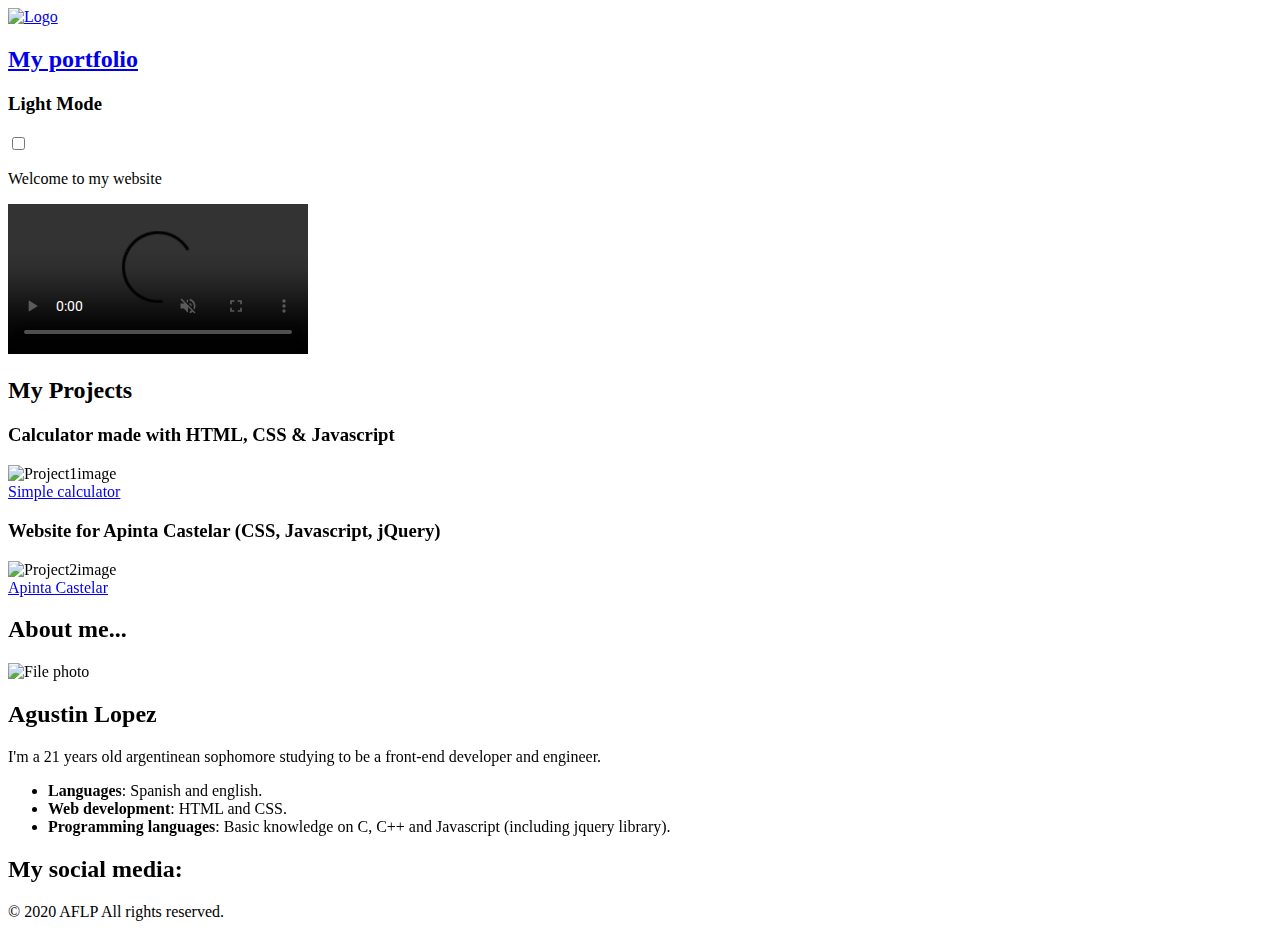
==== commit 5518db36: "Update index.html" ====
--- a/index.html
+++ b/index.html
@@ -44,7 +44,7 @@
             </div>
             <div class="work-items" data-aos="zoom-in" data-aos-duration="700">
                 <div class="overlaywork">
-                    <h3>Website for Apinta Castelar (CSS, Javascript, Jquery)</h3>
+                    <h3>Website for Apinta Castelar (CSS, Javascript, jQuery)</h3>
                 </div>
                 <img src="assets/images/apinta.png" alt="Project2image" class="imageproject">
                 <br><a href="https://apintacastelar.com.ar/home/">Apinta Castelar</a>
@@ -86,4 +86,4 @@
         once: true
     });
     
-</script>+</script>
